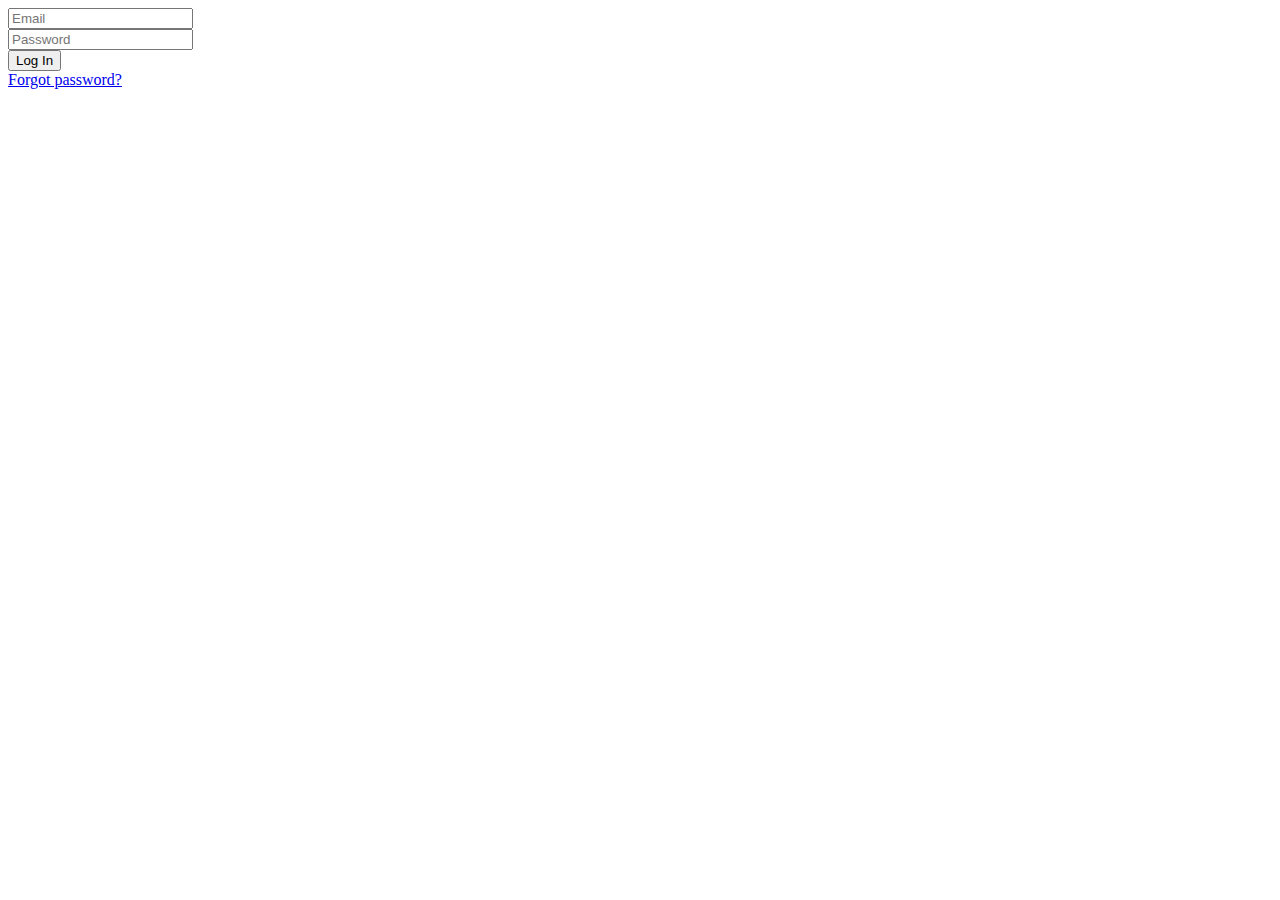
==== login.html @ 7259d6be "Login HTML" ====
<!DOCTYPE html>
<html lang="en">
<head>
    <meta charset="UTF-8">
    <title>Welcome to posteIt! Please Log In</title>
</head>
<body>
    <div class="container">
        <input type="text" placeholder="Email" name="uname" required>
    </div>

    <div class="container">
        <input type="password" placeholder="Password" name="psw" required>
    </div>
    <div class="container">
        <button type="submit">Log In</button>
    </div>

    <div class="container">
        <span class="psw"><a href="#">Forgot password?</a></span>
    </div>
</body>
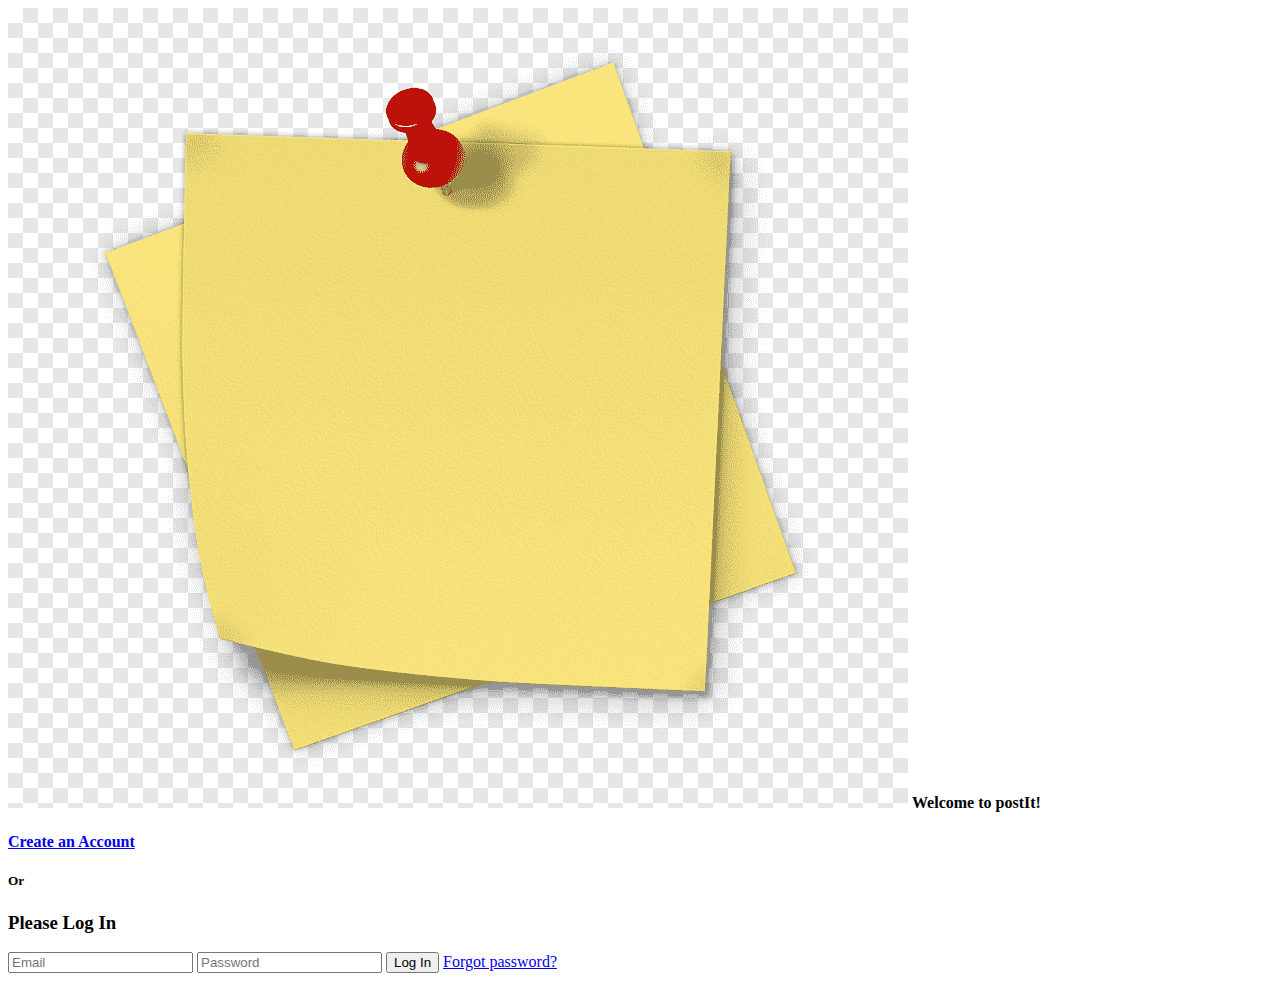
==== commit ea9e92ec: "login uuendus" ====
--- a/login.html
+++ b/login.html
@@ -5,18 +5,15 @@
     <title>Welcome to posteIt! Please Log In</title>
 </head>
 <body>
-    <div class="container">
+    <img src="stickynotes.png" html>
+    <strong>Welcome to postIt! </strong>
+    <h4><a href= # > Create an Account </a></h4>
+    <h5>Or</h5>
+    <h3>Please Log In</h3>
+    <div class="Login">
         <input type="text" placeholder="Email" name="uname" required>
-    </div>
-
-    <div class="container">
         <input type="password" placeholder="Password" name="psw" required>
-    </div>
-    <div class="container">
         <button type="submit">Log In</button>
-    </div>
-
-    <div class="container">
         <span class="psw"><a href="#">Forgot password?</a></span>
     </div>
 </body>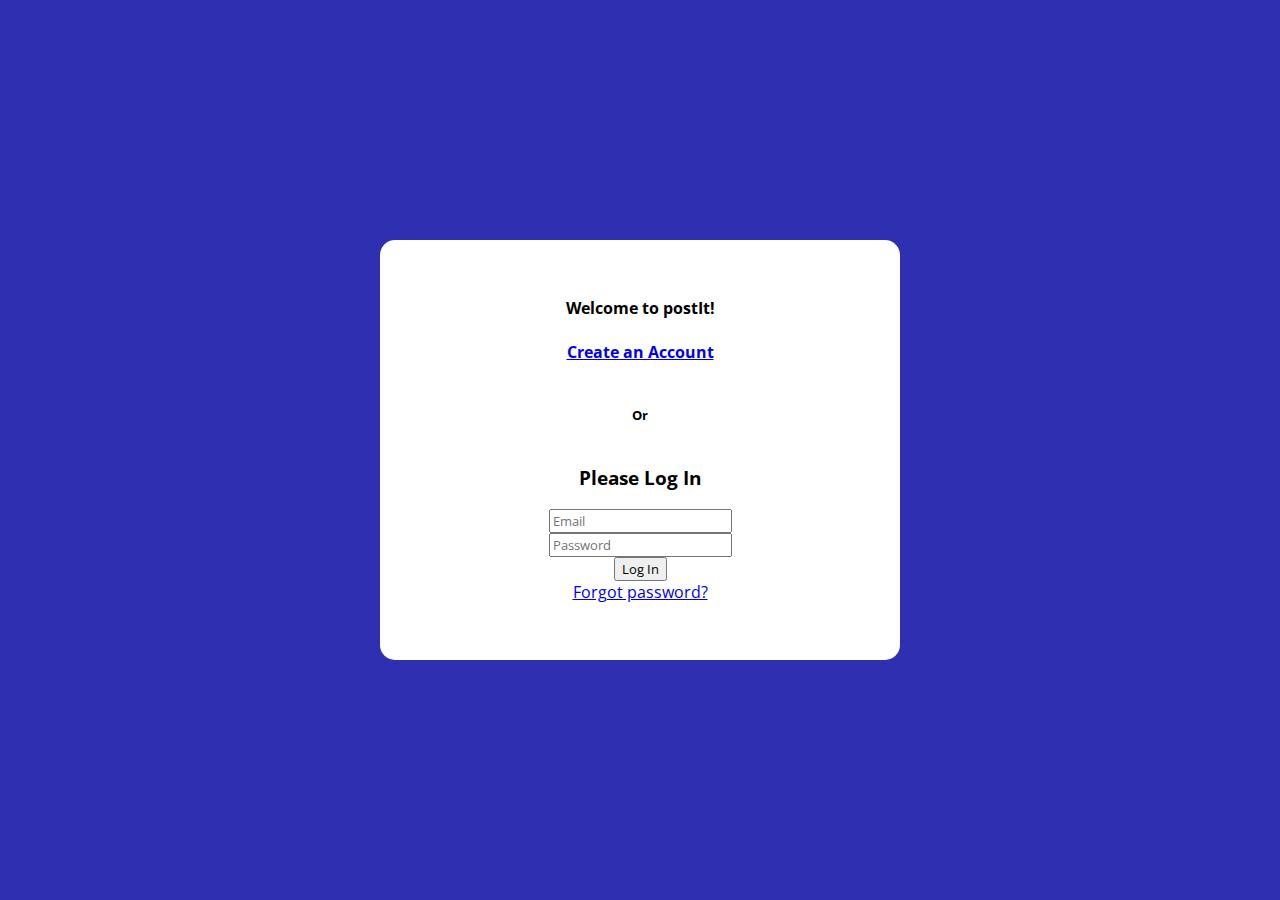
==== commit d368db8d: "Big changes" ====
--- a/login.html
+++ b/login.html
@@ -1,19 +1,20 @@
 <!DOCTYPE html>
 <html lang="en">
+<link href="https://fonts.googleapis.com/css?family=Open+Sans&display=swap" rel="stylesheet">
+<link rel="stylesheet" href="res/css/style.css">
 <head>
     <meta charset="UTF-8">
     <title>Welcome to posteIt! Please Log In</title>
 </head>
 <body>
-    <img src="stickynotes.png" html>
-    <strong>Welcome to postIt! </strong>
-    <h4><a href= # > Create an Account </a></h4>
-    <h5>Or</h5>
-    <h3>Please Log In</h3>
     <div class="Login">
-        <input type="text" placeholder="Email" name="uname" required>
-        <input type="password" placeholder="Password" name="psw" required>
-        <button type="submit">Log In</button>
-        <span class="psw"><a href="#">Forgot password?</a></span>
+        <div><strong>Welcome to postIt! </strong></div>
+        <div><h4><a href= # > Create an Account </a></h4></div>
+        <div><h5>Or</h5></div>
+        <div><h3>Please Log In</h3></div>
+        <div><input type="text" placeholder="Email" name="uname" required></div>
+        <div><input type="password" placeholder="Password" name="pass" required></div>
+        <div><button type="submit">Log In</button></div>
+        <div><span class="psw"><a href="#">Forgot password?</a></span></div>
     </div>
 </body>--- a/res/css/style.css
+++ b/res/css/style.css
@@ -0,0 +1,33 @@
+* {
+    font-family: 'Open Sans', sans-serif;
+}
+html, body {
+
+    margin: 0;
+
+    padding: 0;
+
+    background-color: #2f2fb1;
+}
+
+.Login{
+    position: absolute;
+    left: 50%;
+    top: 50%;
+    display: flex;
+    transform: translate(-50%, -50%);
+
+    flex-direction: column;
+    justify-content: center;
+    align-items: center;
+    height: 300px;
+    width: 400px;
+    overflow: hidden;
+    margin: auto;
+    margin-inside: auto;
+
+    padding: 60px;
+    background: #ffffff;
+    border-radius: 15px;
+    text-align: center;
+}
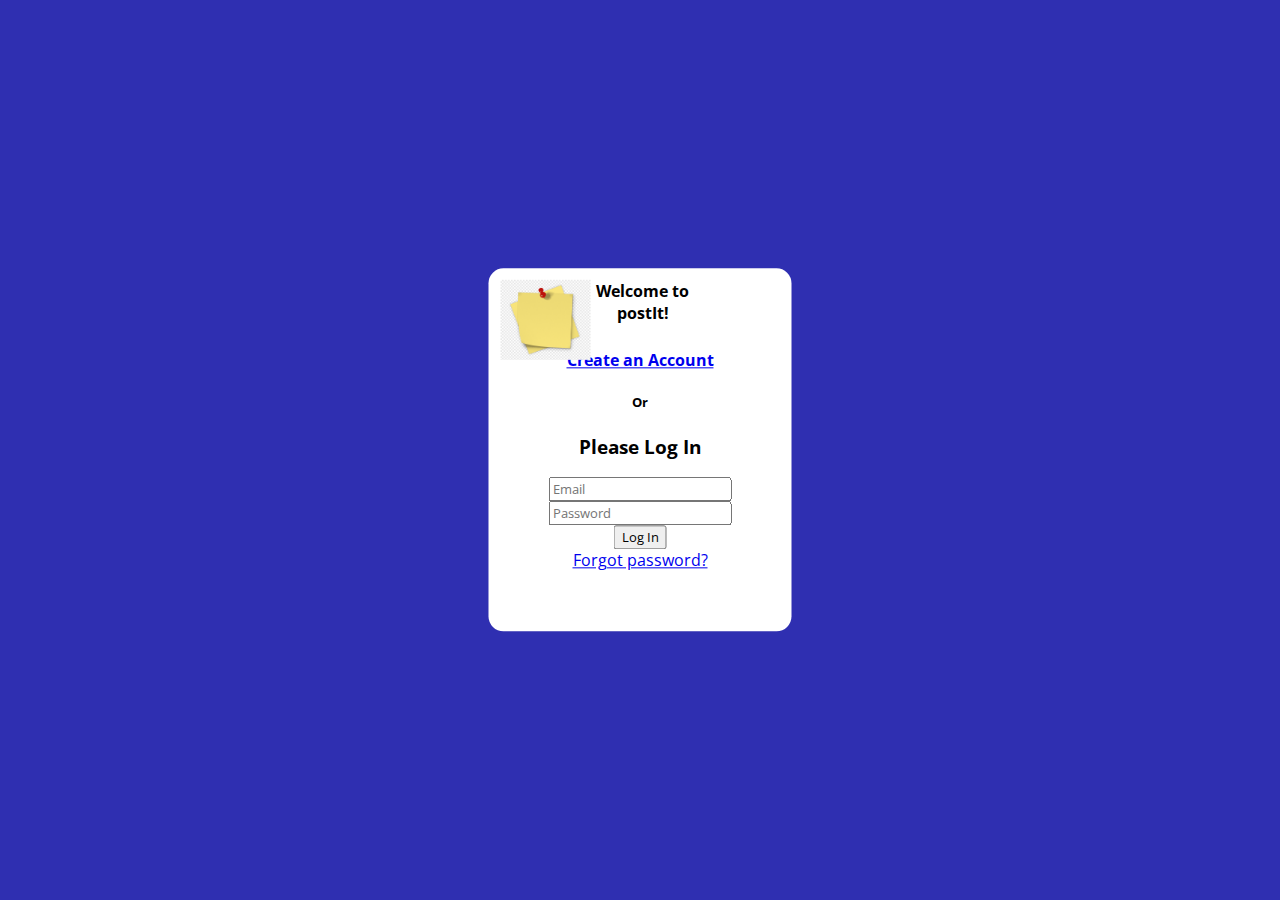
==== commit 533bdc4b: "css" ====
--- a/login.html
+++ b/login.html
@@ -7,14 +7,19 @@
     <title>Welcome to posteIt! Please Log In</title>
 </head>
 <body>
-    <div class="Login">
-        <div><strong>Welcome to postIt! </strong></div>
-        <div><h4><a href= # > Create an Account </a></h4></div>
-        <div><h5>Or</h5></div>
-        <div><h3>Please Log In</h3></div>
-        <div><input type="text" placeholder="Email" name="uname" required></div>
-        <div><input type="password" placeholder="Password" name="pass" required></div>
-        <div><button type="submit">Log In</button></div>
-        <div><span class="psw"><a href="#">Forgot password?</a></span></div>
+    <div class="login">
+        <div class ="begin">
+            <div> <img src = "stickynotes.png"  width="90" height="80" alt ="Logo"> </div>
+            <div><strong>Welcome to postIt! </strong></div>
+        </div>
+        <div class="muu">
+            <div><h4><a href= # > Create an Account </a></h4></div>
+            <div><h5>Or</h5></div>
+            <div><h3>Please Log In</h3></div>
+            <div><input type="text" placeholder="Email" name="uname" required></div>
+            <div><input type="password" placeholder="Password" name="pass" required></div>
+            <div><button type="submit">Log In</button></div>
+            <div><span class="psw"><a href="#">Forgot password?</a></span></div>
+        </div>
     </div>
 </body>--- a/res/css/style.css
+++ b/res/css/style.css
@@ -2,21 +2,35 @@
     font-family: 'Open Sans', sans-serif;
 }
 html, body {
-
     margin: 0;
-
     padding: 0;
-
     background-color: #2f2fb1;
 }
 
-.Login{
+.login{
     position: absolute;
     left: 50%;
     top: 50%;
-    display: flex;
     transform: translate(-50%, -50%);
 
+    display: flex;
+    flex-direction: column;
+
+    padding: 60px;
+    background: #ffffff;
+    border-radius: 15px;
+    text-align: center;
+}
+.begin{
+    position: absolute;
+    left: 36%;
+    top: 15%;
+    transform: translate(-50%, -50%);
+
+    display: flex;
+    flex-direction: row!important;
+}
+.login.muu{
     flex-direction: column;
     justify-content: center;
     align-items: center;
@@ -25,9 +39,4 @@
     overflow: hidden;
     margin: auto;
     margin-inside: auto;
-
-    padding: 60px;
-    background: #ffffff;
-    border-radius: 15px;
-    text-align: center;
-}
+}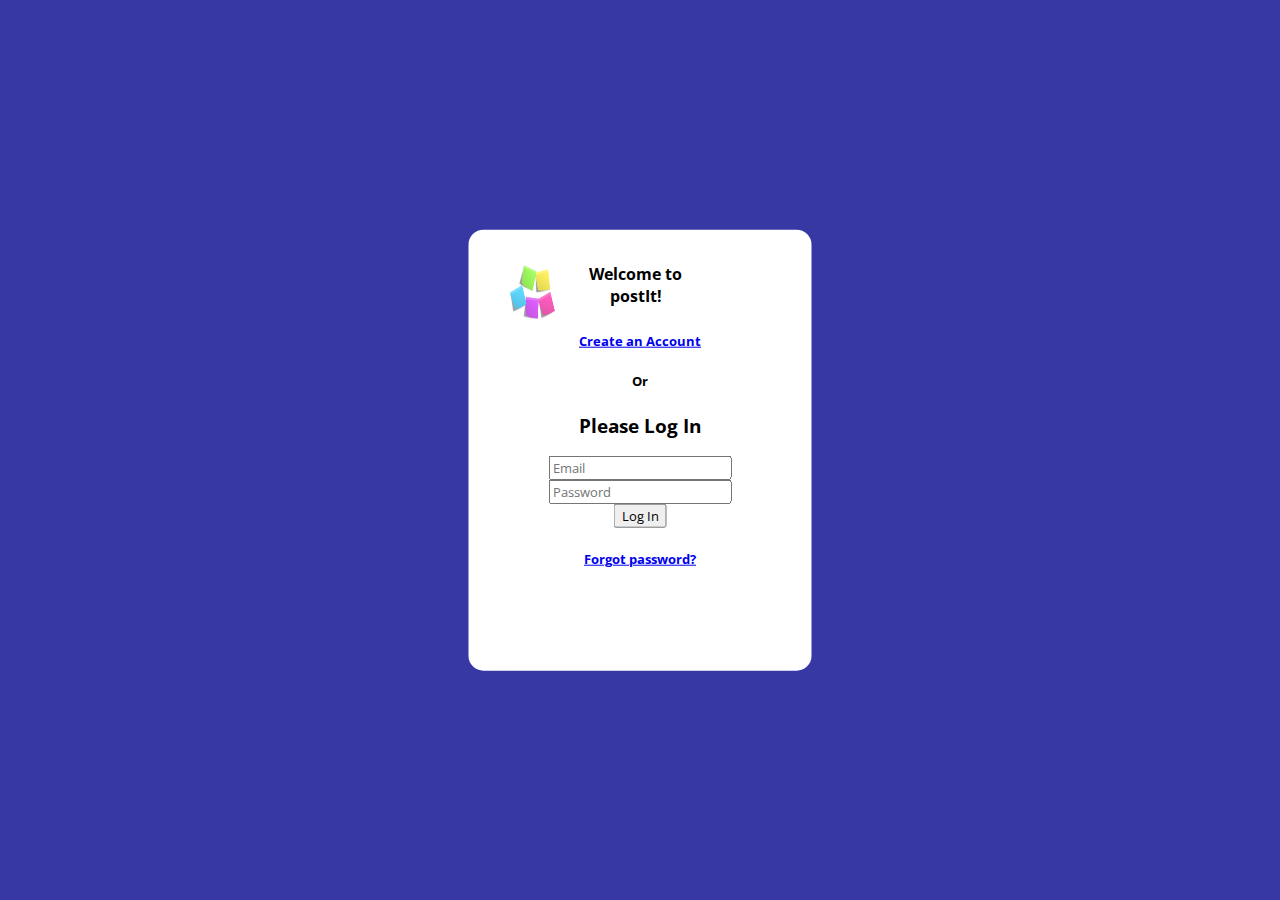
==== commit b9895fd6: "uuem" ====
--- a/login.html
+++ b/login.html
@@ -9,17 +9,17 @@
 <body>
     <div class="login">
         <div class ="begin">
-            <div> <img src = "stickynotes.png"  width="90" height="80" alt ="Logo"> </div>
+            <div> <img src = "Sticty-notes-glue-3-1.jpg"  width="60" height="60" alt ="Logo"> </div>
             <div><strong>Welcome to postIt! </strong></div>
         </div>
         <div class="muu">
-            <div><h4><a href= # > Create an Account </a></h4></div>
+            <div><h5><a href= # > Create an Account </a></h5></div>
             <div><h5>Or</h5></div>
             <div><h3>Please Log In</h3></div>
             <div><input type="text" placeholder="Email" name="uname" required></div>
             <div><input type="password" placeholder="Password" name="pass" required></div>
             <div><button type="submit">Log In</button></div>
-            <div><span class="psw"><a href="#">Forgot password?</a></span></div>
+            <div><h5><span class="psw"><a href="#">Forgot password?</a></span></h5></div>
         </div>
     </div>
 </body>--- a/res/css/style.css
+++ b/res/css/style.css
@@ -4,7 +4,7 @@
 html, body {
     margin: 0;
     padding: 0;
-    background-color: #2f2fb1;
+    background-color: #3838a5;
 }
 
 .login{
@@ -16,14 +16,14 @@
     display: flex;
     flex-direction: column;
 
-    padding: 60px;
+    padding: 80px;
     background: #ffffff;
     border-radius: 15px;
     text-align: center;
 }
 .begin{
     position: absolute;
-    left: 36%;
+    left: 40%;
     top: 15%;
     transform: translate(-50%, -50%);
 
@@ -39,4 +39,5 @@
     overflow: hidden;
     margin: auto;
     margin-inside: auto;
+
 }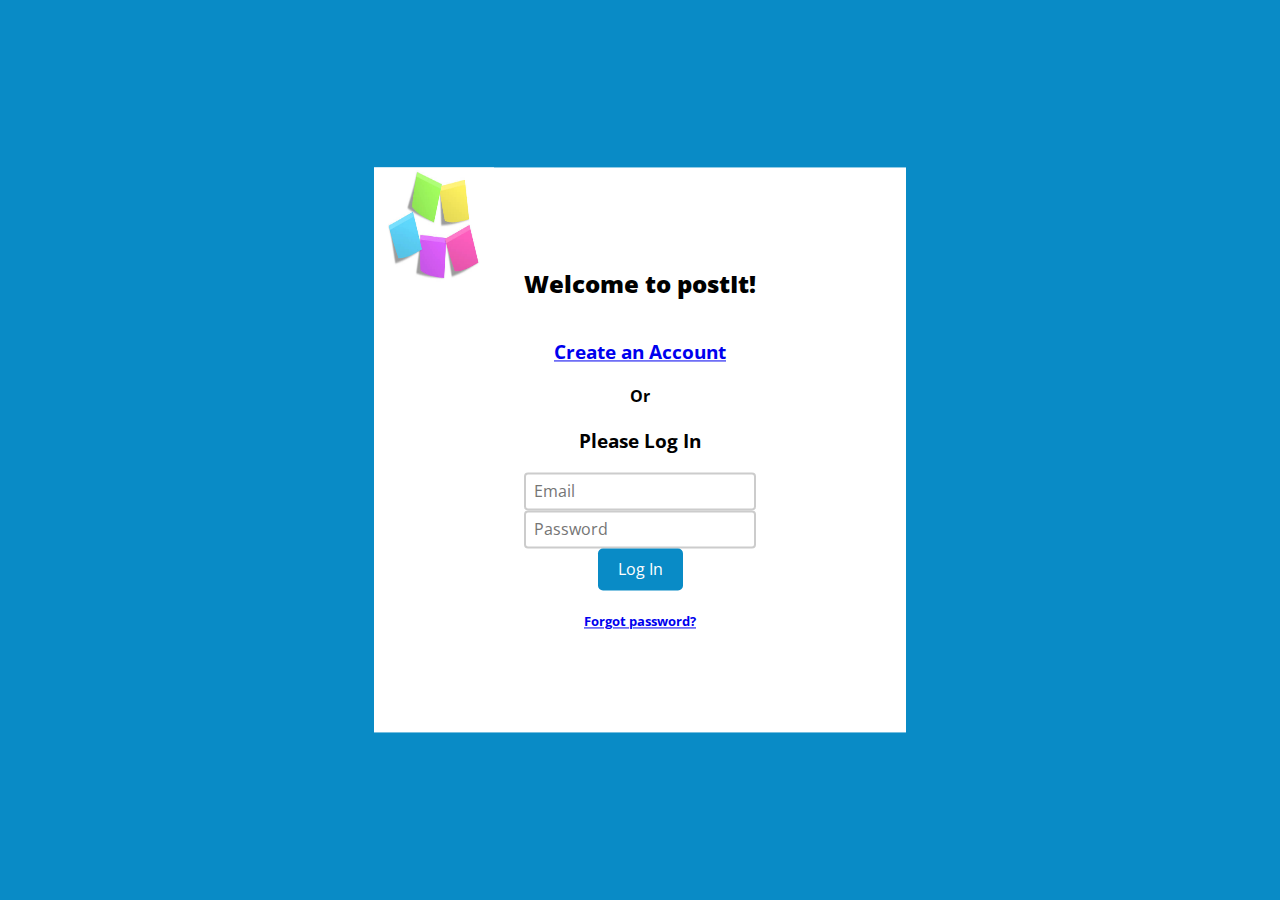
==== commit ce4ee332: "awsome" ====
--- a/login.html
+++ b/login.html
@@ -9,12 +9,12 @@
 <body>
     <div class="login">
         <div class ="begin">
-            <div> <img src = "Sticty-notes-glue-3-1.jpg"  width="60" height="60" alt ="Logo"> </div>
-            <div><strong>Welcome to postIt! </strong></div>
+            <div id ="image"> <img src = "Sticty-notes-glue-3-1.jpg"  width="120" height="120" alt ="Logo"> </div>
+            <div><h2><strong>Welcome to postIt! </strong></h2></div>
         </div>
         <div class="muu">
-            <div><h5><a href= # > Create an Account </a></h5></div>
-            <div><h5>Or</h5></div>
+            <div><h3><a href= # > Create an Account </a></h3></div>
+            <div><h4>Or</h4></div>
             <div><h3>Please Log In</h3></div>
             <div><input type="text" placeholder="Email" name="uname" required></div>
             <div><input type="password" placeholder="Password" name="pass" required></div>
--- a/res/css/style.css
+++ b/res/css/style.css
@@ -4,10 +4,10 @@
 html, body {
     margin: 0;
     padding: 0;
-    background-color: #3838a5;
+    background-color: #098bc6;
 }
 
-.login{
+.login {
     position: absolute;
     left: 50%;
     top: 50%;
@@ -17,27 +17,47 @@
     flex-direction: column;
 
     padding: 80px;
+    padding-right: 150px;
+    padding-left: 150px;
     background: #ffffff;
-    border-radius: 15px;
     text-align: center;
 }
-.begin{
+#image {
     position: absolute;
-    left: 40%;
-    top: 15%;
-    transform: translate(-50%, -50%);
+    top: 0;
+    left: 0;
+}
+input[type=text]{
+    width: 100%;
+    box-sizing: border-box;
+    border: 2px solid #ccc;
+    border-radius: 4px;
+    font-size: 16px;
+    padding: 6px 10px 6px 8px;
+}
 
-    display: flex;
-    flex-direction: row!important;
+input[type=password]{
+    width: 100%;
+    box-sizing: border-box;
+    border: 2px solid #cccccc;
+    border-radius: 4px;
+    font-size: 16px;
+    padding: 6px 10px 6px 8px;
 }
-.login.muu{
-    flex-direction: column;
-    justify-content: center;
-    align-items: center;
-    height: 300px;
-    width: 400px;
-    overflow: hidden;
-    margin: auto;
-    margin-inside: auto;
-
+input[type=text]:focus{
+    background: #b2ebee;
+}
+input[type=password]:focus{
+    background: #b2ebee;
+}
+button[type=submit]{
+    background-color: #098bc6;
+    border: none;
+    color: white;
+    padding: 10px 20px;
+    text-align: center;
+    text-decoration: none;
+    display: inline-block;
+    font-size: 16px;
+    border-radius: 5px;
 }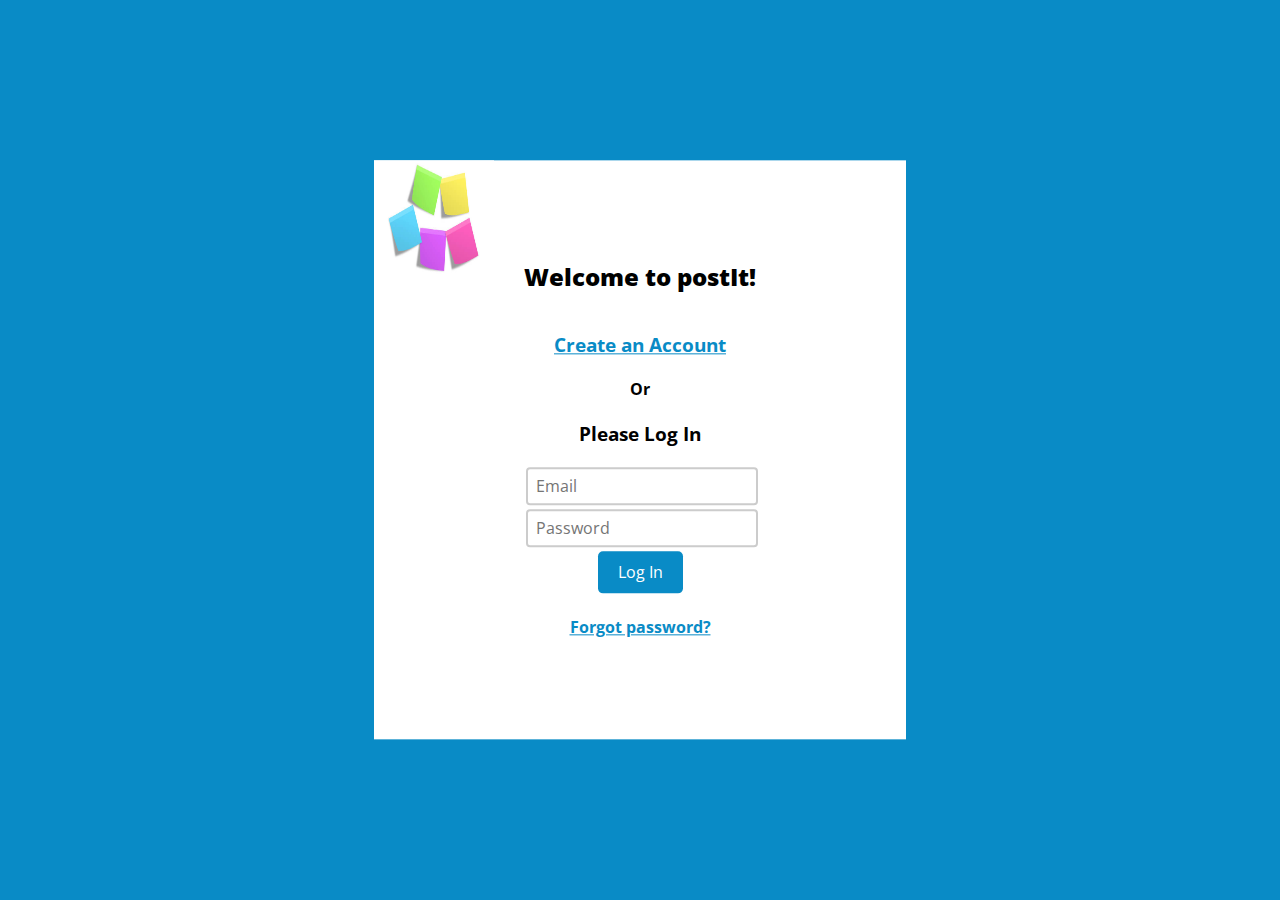
==== commit 43204adf: "Working login button" ====
--- a/login.html
+++ b/login.html
@@ -13,13 +13,22 @@
             <div><h2><strong>Welcome to postIt! </strong></h2></div>
         </div>
         <div class="muu">
-            <div><h3><a href= # > Create an Account </a></h3></div>
+            <div><h3><a href= # style="color: #098bc6"> Create an Account </a></h3></div>
             <div><h4>Or</h4></div>
             <div><h3>Please Log In</h3></div>
             <div><input type="text" placeholder="Email" name="uname" required></div>
             <div><input type="password" placeholder="Password" name="pass" required></div>
-            <div><button type="submit">Log In</button></div>
-            <div><h5><span class="psw"><a href="#">Forgot password?</a></span></h5></div>
+            <div><button type="submit" onclick="openWebsite()">Log In</button></div>
+            <div><h4><span class="psw"><a href="#" style="color: #098bc6">Forgot password?</a></span></h4></div>
         </div>
     </div>
-</body>+</body>
+
+<script>
+    function openWebsite(){
+        window.open("index.html")
+    }
+
+
+
+</script>--- a/res/css/style.css
+++ b/res/css/style.css
@@ -34,6 +34,7 @@
     border-radius: 4px;
     font-size: 16px;
     padding: 6px 10px 6px 8px;
+    margin: 2px;
 }
 
 input[type=password]{
@@ -43,6 +44,7 @@
     border-radius: 4px;
     font-size: 16px;
     padding: 6px 10px 6px 8px;
+    margin: 2px;
 }
 input[type=text]:focus{
     background: #b2ebee;
@@ -60,4 +62,5 @@
     display: inline-block;
     font-size: 16px;
     border-radius: 5px;
-}+    margin: 2px;
+}
